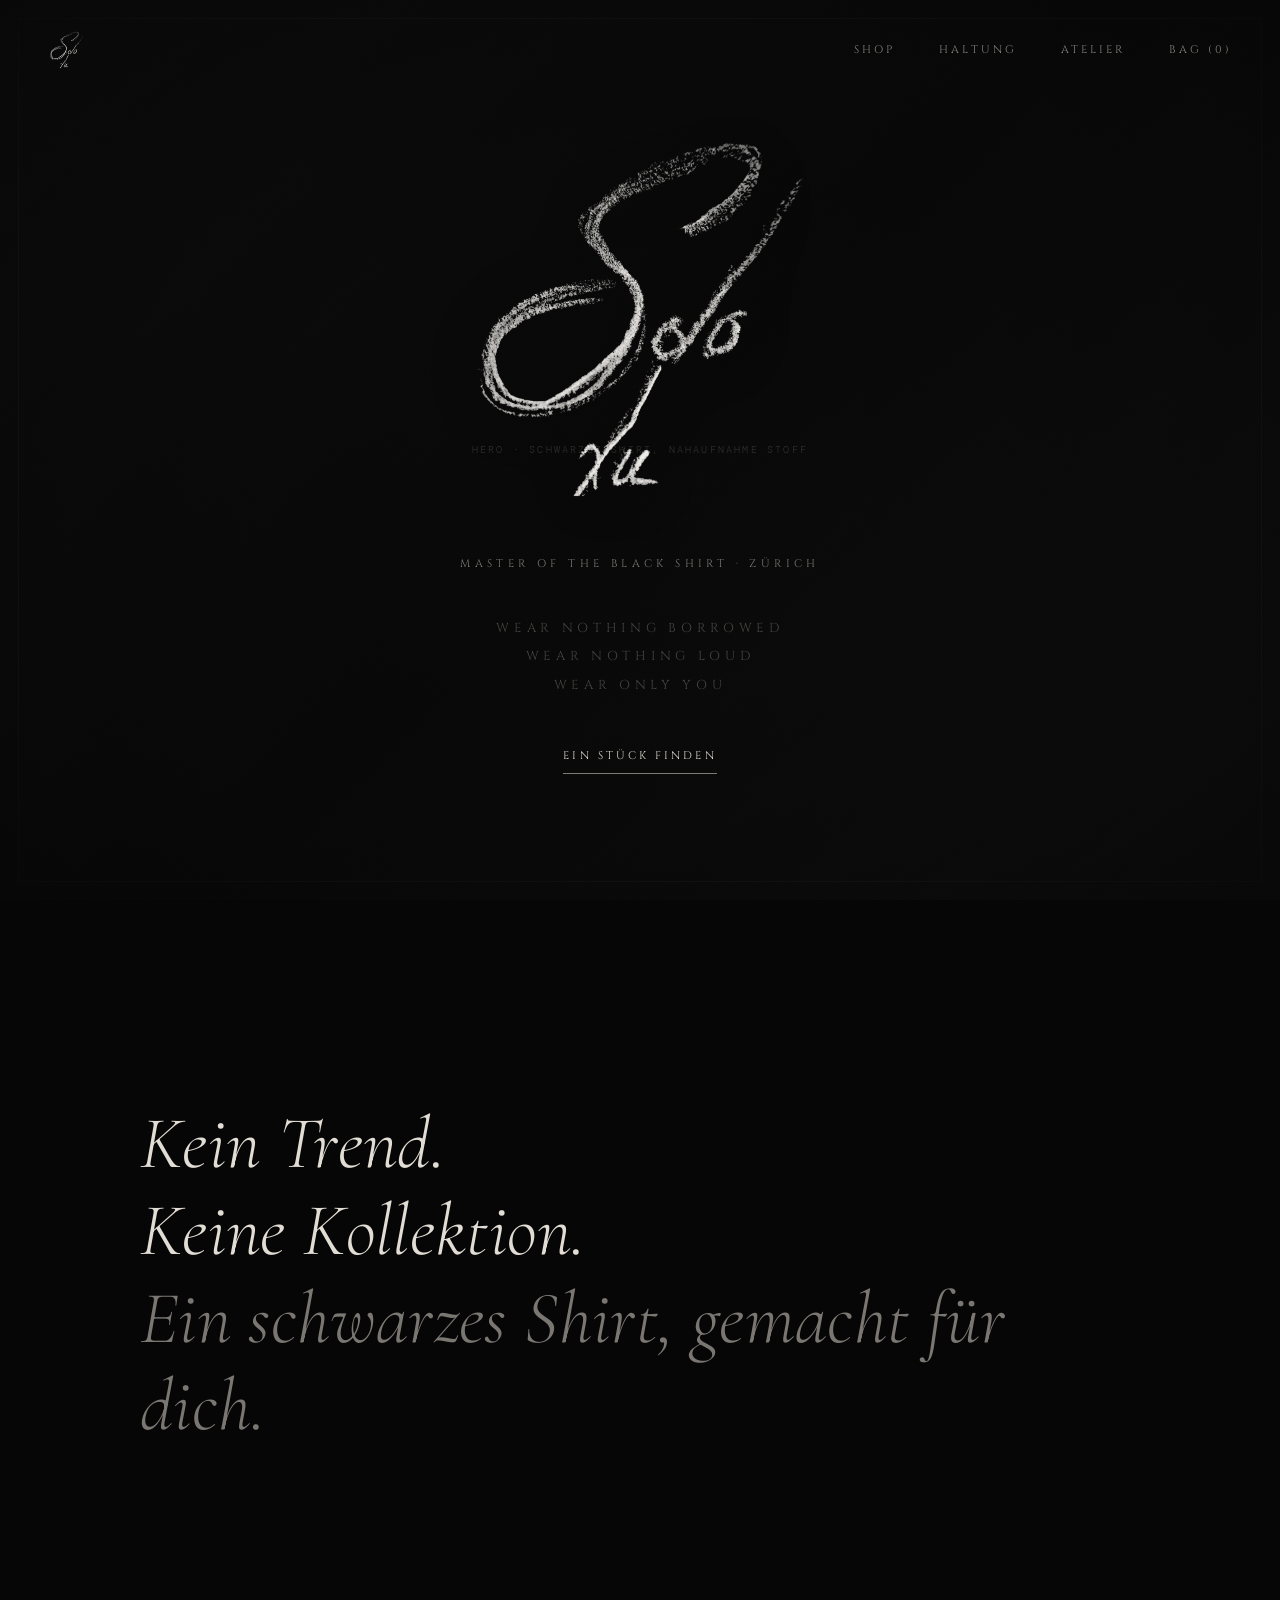
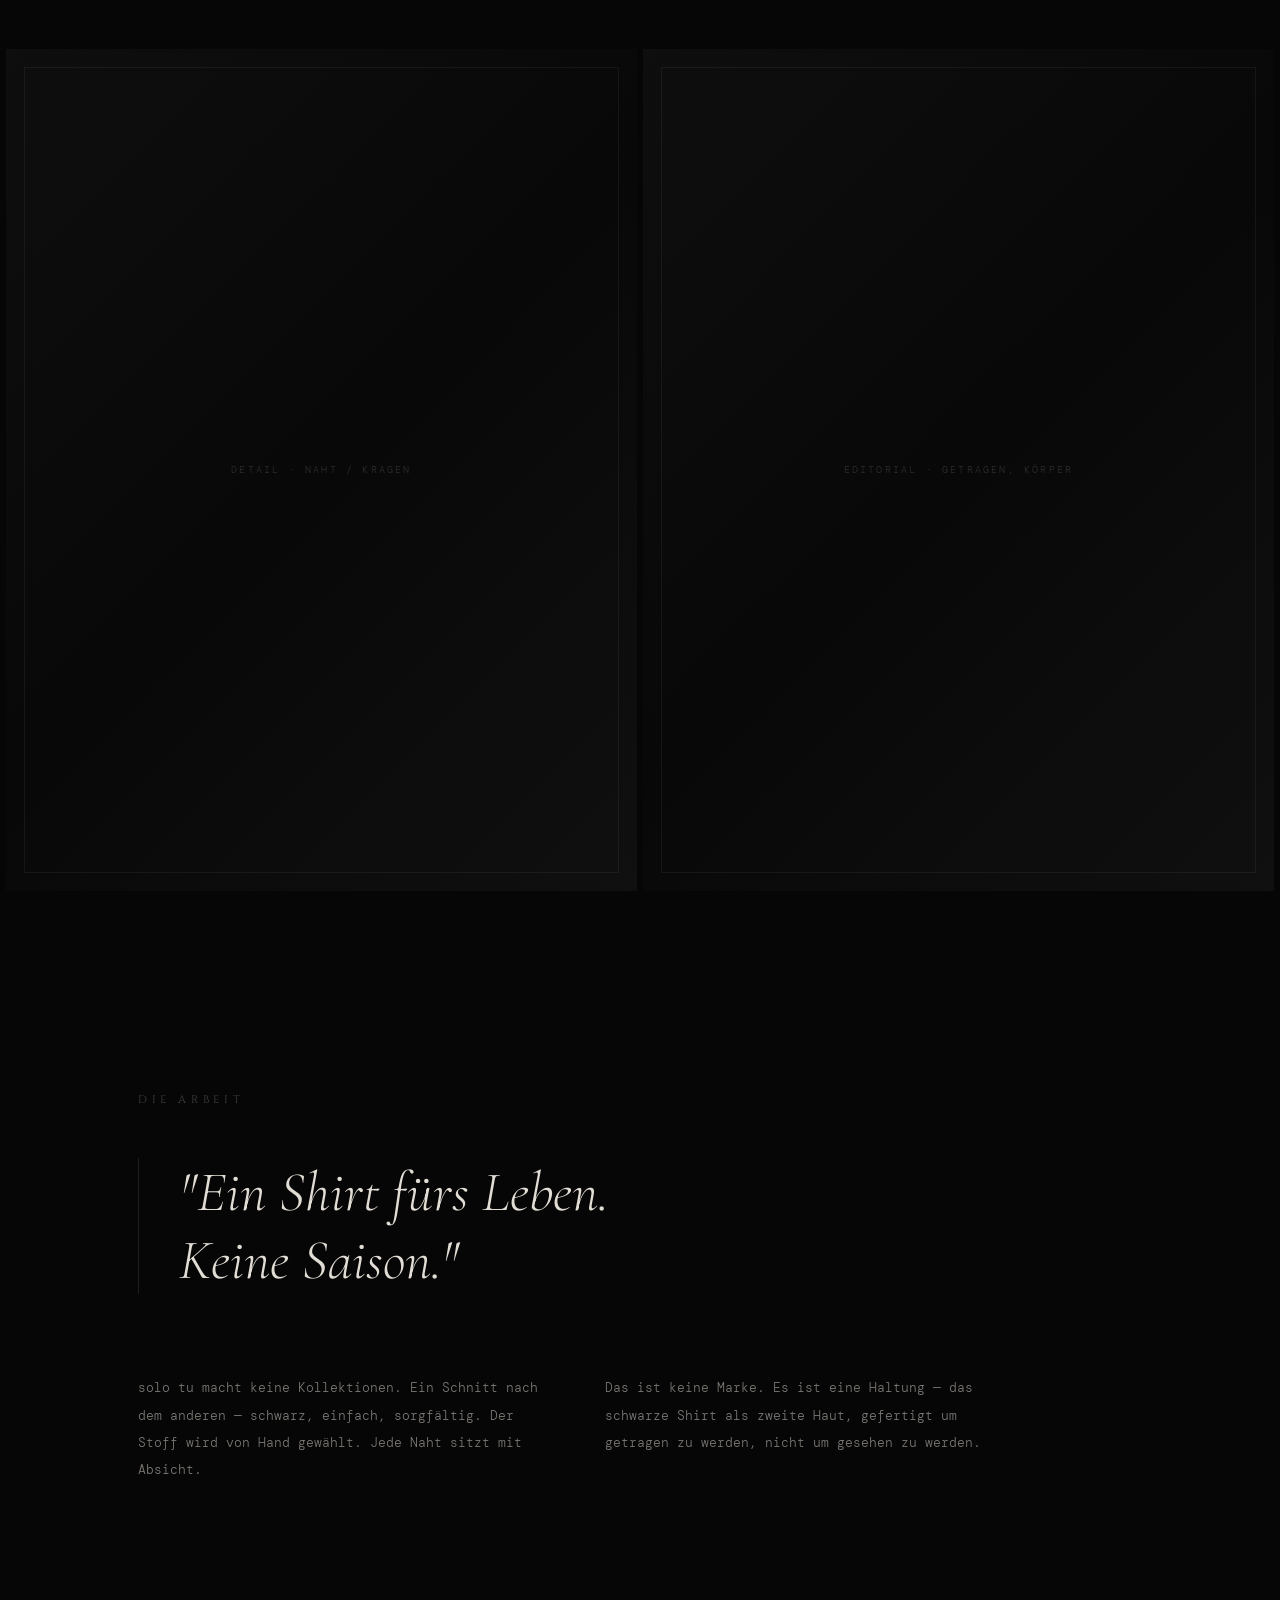
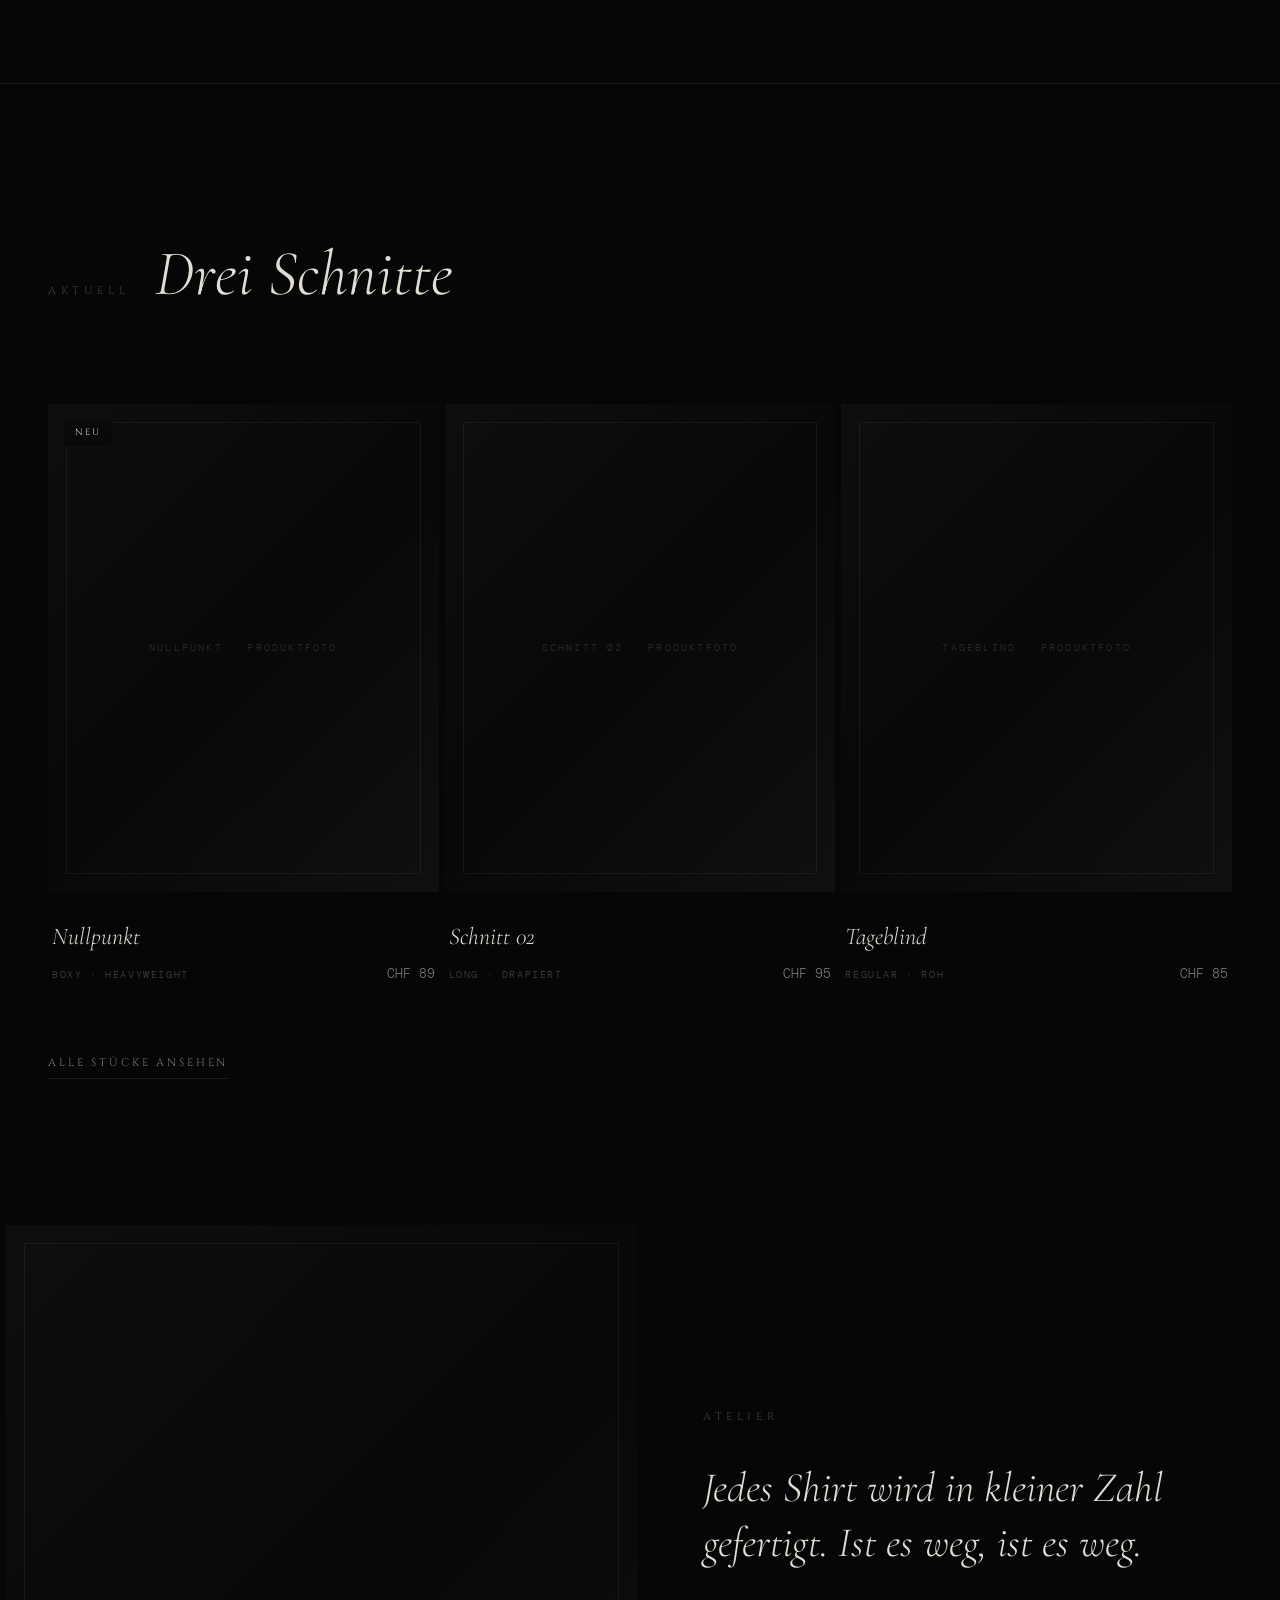
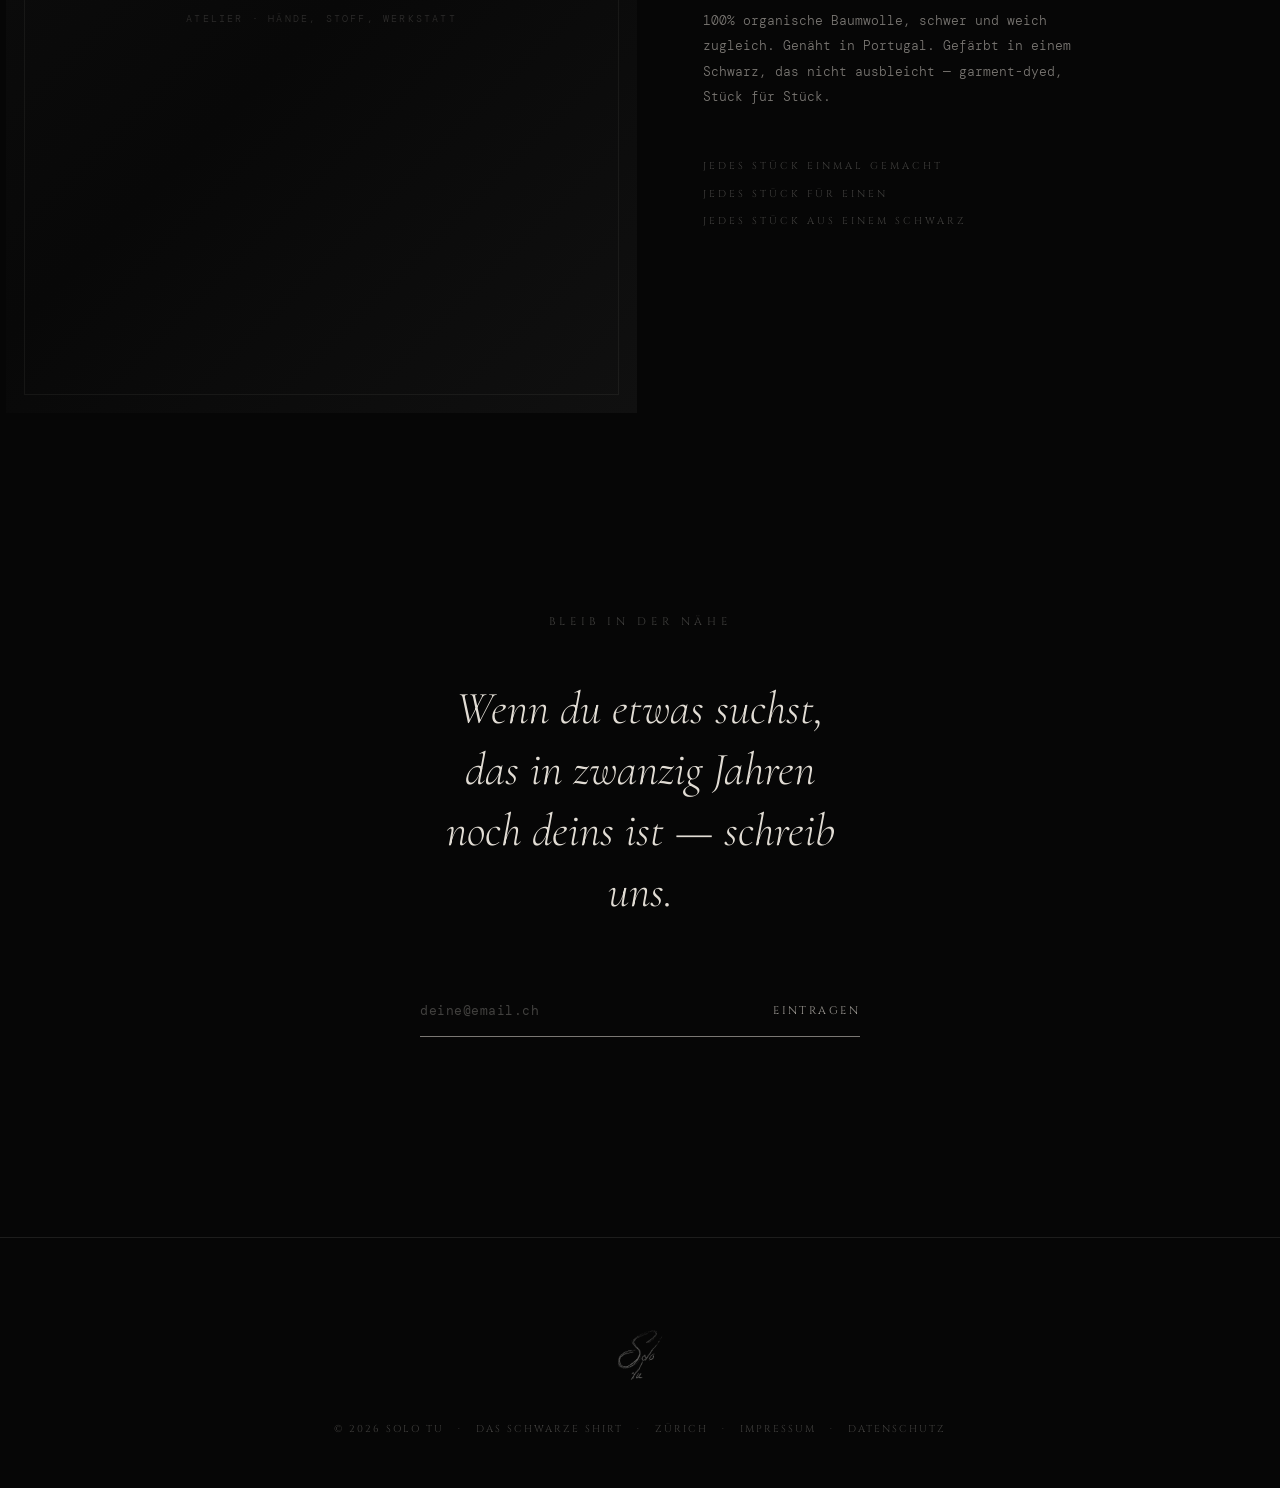
==== index.html @ 5d383a37 "solo tu — initial" ====
<!DOCTYPE html>
<html lang="de">
<head>
<meta charset="UTF-8">
<meta name="viewport" content="width=device-width, initial-scale=1.0">
<title>solo tu — wear nothing borrowed</title>
<meta name="description" content="solo tu. Schwarze Shirts als Einzelstücke. Minimal. Schwarzweiss. Zürich.">
<link rel="preconnect" href="https://fonts.googleapis.com">
<link rel="preconnect" href="https://fonts.gstatic.com" crossorigin>
<link href="https://fonts.googleapis.com/css2?family=Cinzel:wght@400;500&family=Cormorant+Garamond:ital,wght@0,300;0,400;1,300;1,400&family=DM+Mono:wght@300;400&display=swap" rel="stylesheet">
<link rel="stylesheet" href="style.css">
</head>
<body>
<div class="grain"></div>

<nav id="nav">
  <a href="index.html" class="nav-logo"><img src="logo.png" alt="solo tu"></a>
  <button class="nav-toggle" aria-label="Menu" onclick="document.body.classList.toggle('menu-open')"><span></span><span></span><span></span></button>
  <div class="nav-links">
    <a href="shop.html">Shop</a>
    <a href="#manifest">Haltung</a>
    <a href="#atelier">Atelier</a>
    <a href="shop.html" class="nav-bag">Bag <span id="bag-count">(0)</span></a>
  </div>
</nav>

<!-- HERO — single atmospheric image, signature over it -->
<header class="hero">
  <div class="hero-media" data-ph="Hero · schwarzes Shirt, Nahaufnahme Stoff">
    <div class="hero-overlay"></div>
  </div>
  <div class="hero-content">
    <img src="logo.png" alt="solo tu" class="hero-logo">
    <p class="hero-tagline">Master of the black shirt · Zürich</p>
    <div class="hero-lines">
      <span>Wear nothing borrowed</span>
      <span>Wear nothing loud</span>
      <span>Wear only you</span>
    </div>
    <a href="shop.html" class="hero-cta">Ein Stück finden</a>
  </div>
</header>

<!-- MANIFEST — poetic, spare -->
<section class="manifest" id="manifest">
  <div class="manifest-inner">
    <p class="manifest-line" data-reveal>Kein Trend.</p>
    <p class="manifest-line" data-reveal>Keine Kollektion.</p>
    <p class="manifest-line dim" data-reveal>Ein schwarzes Shirt, <em>gemacht für dich.</em></p>
  </div>
</section>

<!-- IMAGE PAIR -->
<section class="pair">
  <div class="pair-img" data-ph="Detail · Naht / Kragen"></div>
  <div class="pair-img" data-ph="Editorial · getragen, Körper"></div>
</section>

<!-- THE WORK -->
<section class="work" id="work">
  <span class="eyebrow" data-reveal>Die Arbeit</span>
  <blockquote class="work-quote" data-reveal>
    "Ein Shirt fürs Leben.<br>Keine Saison."
  </blockquote>
  <div class="work-body" data-reveal>
    <p>solo tu macht keine Kollektionen. Ein Schnitt nach dem anderen — schwarz, einfach, sorgfältig. Der Stoff wird von Hand gewählt. Jede Naht sitzt mit Absicht.</p>
    <p>Das ist keine Marke. Es ist eine Haltung — das schwarze Shirt als zweite Haut, gefertigt um getragen zu werden, nicht um gesehen zu werden.</p>
  </div>
</section>

<!-- FEATURED -->
<section class="featured" id="featured">
  <div class="featured-head">
    <span class="eyebrow">Aktuell</span>
    <h2 class="featured-title">Drei Schnitte</h2>
  </div>
  <div class="featured-grid" id="featured-grid"></div>
  <a href="shop.html" class="link-underline">Alle Stücke ansehen</a>
</section>

<!-- ATELIER -->
<section class="atelier" id="atelier">
  <div class="atelier-img" data-ph="Atelier · Hände, Stoff, Werkstatt"></div>
  <div class="atelier-text" data-reveal>
    <span class="eyebrow">Atelier</span>
    <p class="atelier-quote">Jedes Shirt wird in kleiner Zahl gefertigt. Ist es weg, ist es weg.</p>
    <p class="atelier-detail">100% organische Baumwolle, schwer und weich zugleich. Genäht in Portugal. Gefärbt in einem Schwarz, das nicht ausbleicht — garment-dyed, Stück für Stück.</p>
    <div class="atelier-pledge">
      <span>Jedes Stück einmal gemacht</span>
      <span>Jedes Stück für einen</span>
      <span>Jedes Stück aus einem Schwarz</span>
    </div>
  </div>
</section>

<!-- COMMISSION / NEWSLETTER -->
<section class="commission">
  <span class="eyebrow" data-reveal>Bleib in der Nähe</span>
  <p class="commission-quote" data-reveal>Wenn du etwas suchst, das in zwanzig Jahren noch deins ist — schreib uns.</p>
  <form class="signup-form" onsubmit="return false;">
    <input type="email" placeholder="deine@email.ch" aria-label="E-Mail">
    <button type="submit">Eintragen</button>
  </form>
</section>

<footer class="foot">
  <img src="logo.png" alt="solo tu" class="foot-logo">
  <div class="foot-meta">
    <span>© 2026 solo tu</span>
    <span>·</span>
    <span>Das schwarze Shirt</span>
    <span>·</span>
    <span>Zürich</span>
    <span>·</span>
    <a href="#">Impressum</a>
    <span>·</span>
    <a href="#">Datenschutz</a>
  </div>
</footer>

<script src="products.js"></script>
<script src="main.js"></script>
</body>
</html>
---- style.css ----
/* ============ solo tu — Giulia-grade, image-driven ============ */
:root{
  --ink:#060606;
  --ink-2:#0c0c0c;
  --cream:rgba(237,232,223,0.95);
  --cream-dim:rgba(237,232,223,.50);
  --cream-faint:rgba(237,232,223,.26);
  --cream-ghost:rgba(237,232,223,.09);
  --line:rgba(237,232,223,.10);
  --display:'Cormorant Garamond',Georgia,serif;
  --label:'Cinzel',serif;
  --mono:'DM Mono',monospace;
}
*{margin:0;padding:0;box-sizing:border-box}
html{scroll-behavior:smooth;-webkit-text-size-adjust:100%}
body{background:var(--ink);color:var(--cream);font-family:var(--display);
  font-weight:300;line-height:1.55;overflow-x:hidden;-webkit-font-smoothing:antialiased}
img{display:block;max-width:100%}
a{color:inherit;text-decoration:none}
em{font-style:italic;font-weight:300}

.grain{position:fixed;inset:0;pointer-events:none;z-index:900;opacity:.05;mix-blend-mode:overlay;
  background-image:url("data:image/svg+xml,%3Csvg xmlns='http://www.w3.org/2000/svg' viewBox='0 0 200 200'%3E%3Cfilter id='n'%3E%3CfeTurbulence type='fractalNoise' baseFrequency='.85' numOctaves='3'/%3E%3C/filter%3E%3Crect width='100%25' height='100%25' filter='url(%23n)'/%3E%3C/svg%3E");background-size:200px 200px}

/* shared eyebrow */
.eyebrow{font-family:var(--label);font-size:11px;letter-spacing:.42em;
  text-transform:uppercase;color:var(--cream-faint);font-weight:400;display:block}

/* image placeholder treatment — elegant, reads as "photo goes here" */
[data-ph]{position:relative;background:
  linear-gradient(135deg,#0e0e0e 0%,#080808 50%,#101010 100%)}
[data-ph]::after{content:attr(data-ph);position:absolute;inset:0;
  display:flex;align-items:center;justify-content:center;text-align:center;padding:24px;
  font-family:var(--mono);font-size:10px;letter-spacing:.22em;text-transform:uppercase;
  color:rgba(237,232,223,.16);line-height:2}
[data-ph]::before{content:"";position:absolute;inset:18px;border:1px solid rgba(237,232,223,.06)}

/* ============ nav ============ */
#nav{position:fixed;top:0;left:0;right:0;z-index:800;display:flex;align-items:center;
  justify-content:space-between;padding:30px 48px;mix-blend-mode:difference}
.nav-logo img{height:40px;width:auto;opacity:.95}
.nav-links{display:flex;align-items:center;gap:44px}
.nav-links a{font-family:var(--label);font-size:11px;font-weight:400;letter-spacing:.28em;
  text-transform:uppercase;opacity:.6;transition:opacity .4s}
.nav-links a:hover{opacity:1}
.nav-toggle{display:none;background:none;border:none;cursor:pointer;flex-direction:column;gap:6px;padding:6px}
.nav-toggle span{width:26px;height:1px;background:var(--cream);display:block;transition:.3s}

/* ============ hero — fullscreen image + signature ============ */
.hero{position:relative;height:100vh;min-height:640px;display:flex;
  align-items:center;justify-content:center;text-align:center;overflow:hidden}
.hero-media{position:absolute;inset:0}
.hero-overlay{position:absolute;inset:0;background:
  radial-gradient(ellipse at center,transparent 0%,rgba(6,6,6,.55) 75%,rgba(6,6,6,.85) 100%)}
.hero-content{position:relative;z-index:2;display:flex;flex-direction:column;align-items:center;padding:0 30px}
.hero-logo{width:min(360px,72vw);opacity:.96;margin-bottom:42px;
  filter:drop-shadow(0 4px 30px rgba(0,0,0,.6))}
.hero-tagline{font-family:var(--label);font-size:11px;letter-spacing:.4em;
  text-transform:uppercase;color:var(--cream-dim);margin-bottom:46px;font-weight:400}
.hero-lines{display:flex;flex-direction:column;gap:8px;margin-bottom:52px}
.hero-lines span{font-family:var(--label);font-size:clamp(10px,1.4vw,13px);
  letter-spacing:.36em;text-transform:uppercase;color:var(--cream-faint);font-weight:400}
.hero-cta{font-family:var(--label);font-size:11px;letter-spacing:.28em;text-transform:uppercase;
  font-weight:400;color:var(--cream);padding-bottom:9px;border-bottom:1px solid var(--cream-dim);transition:.4s}
.hero-cta:hover{border-color:var(--cream)}

/* ============ manifest ============ */
.manifest{padding:200px 48px}
.manifest-inner{max-width:1000px;margin:0 auto}
.manifest-line{font-size:clamp(34px,6vw,74px);font-weight:300;line-height:1.18;
  font-style:italic;letter-spacing:.005em}
.manifest-line.dim{color:var(--cream-dim)}

/* ============ image pair ============ */
.pair{display:grid;grid-template-columns:1fr 1fr;gap:6px;padding:0 6px}
.pair-img{aspect-ratio:3/4}

/* ============ the work ============ */
.work{padding:200px 48px;max-width:1100px;margin:0 auto}
.work .eyebrow{margin-bottom:50px}
.work-quote{font-size:clamp(30px,4.4vw,56px);font-weight:300;font-style:italic;
  line-height:1.22;border-left:1px solid var(--line);padding-left:40px;margin-bottom:80px}
.work-body{display:grid;grid-template-columns:repeat(2,1fr);gap:54px;max-width:880px}
.work-body p{font-family:var(--mono);font-size:13px;line-height:2.1;color:var(--cream-dim)}

/* ============ featured ============ */
.featured{padding:140px 48px;border-top:1px solid var(--line)}
.featured-head{display:flex;align-items:baseline;gap:26px;margin-bottom:80px}
.featured-title{font-size:clamp(38px,5vw,66px);font-weight:300;font-style:italic}
.featured-grid{display:grid;grid-template-columns:repeat(3,1fr);gap:6px;margin-bottom:64px}

.card{position:relative;cursor:pointer;overflow:hidden}
.card-img{aspect-ratio:4/5;position:relative;overflow:hidden;
  transition:transform 1s cubic-bezier(.19,1,.22,1)}
.card:hover .card-img{transform:scale(1.03)}
.card-meta{padding:26px 4px 0}
.card-name{font-size:24px;font-style:italic;font-weight:300;margin-bottom:10px}
.card-row{display:flex;justify-content:space-between;align-items:baseline}
.card-cut{font-family:var(--mono);font-size:10px;letter-spacing:.16em;text-transform:uppercase;color:var(--cream-faint)}
.card-price{font-family:var(--mono);font-size:12.5px;color:var(--cream-dim)}
.card-tag{position:absolute;top:16px;left:16px;z-index:3;font-family:var(--label);font-size:9px;
  letter-spacing:.22em;text-transform:uppercase;color:var(--cream);font-weight:400;
  background:rgba(6,6,6,.5);padding:6px 11px;backdrop-filter:blur(4px)}

.link-underline{display:inline-block;font-family:var(--label);font-size:11px;letter-spacing:.26em;
  text-transform:uppercase;font-weight:400;color:var(--cream-dim);
  border-bottom:1px solid var(--line);padding-bottom:7px;transition:.4s}
.link-underline:hover{color:var(--cream);border-color:var(--cream-dim)}

/* ============ atelier ============ */
.atelier{display:grid;grid-template-columns:1fr 1fr;gap:6px;align-items:stretch;padding:0 6px;margin-top:6px}
.atelier-img{aspect-ratio:4/5;min-height:520px}
.atelier-text{padding:90px 60px;display:flex;flex-direction:column;justify-content:center}
.atelier-text .eyebrow{margin-bottom:36px}
.atelier-quote{font-size:clamp(26px,3.4vw,42px);font-weight:300;font-style:italic;line-height:1.3;margin-bottom:38px}
.atelier-detail{font-family:var(--mono);font-size:12.5px;line-height:2.05;color:var(--cream-dim);max-width:46ch;margin-bottom:48px}
.atelier-pledge{display:flex;flex-direction:column;gap:12px}
.atelier-pledge span{font-family:var(--label);font-size:10px;letter-spacing:.3em;
  text-transform:uppercase;color:var(--cream-faint);font-weight:400}

/* ============ commission ============ */
.commission{padding:200px 48px;text-align:center}
.commission .eyebrow{margin-bottom:48px}
.commission-quote{font-size:clamp(26px,3.6vw,46px);font-weight:300;font-style:italic;
  line-height:1.32;max-width:20ch;margin:0 auto 64px}
.signup-form{display:flex;max-width:440px;margin:0 auto;border-bottom:1px solid var(--cream-dim)}
.signup-form input{flex:1;background:none;border:none;outline:none;color:var(--cream);
  font-family:var(--mono);font-size:13px;padding:17px 0;letter-spacing:.04em}
.signup-form input::placeholder{color:var(--cream-faint)}
.signup-form button{background:none;border:none;cursor:pointer;color:var(--cream);
  font-family:var(--label);font-size:11px;letter-spacing:.22em;text-transform:uppercase;
  font-weight:400;padding:0 0 0 22px;opacity:.7;transition:.4s}
.signup-form button:hover{opacity:1}

/* ============ footer ============ */
.foot{padding:90px 48px 50px;border-top:1px solid var(--line);
  display:flex;flex-direction:column;align-items:center;gap:40px;text-align:center}
.foot-logo{height:54px;width:auto;opacity:.45}
.foot-meta{display:flex;flex-wrap:wrap;justify-content:center;gap:14px;align-items:center}
.foot-meta span,.foot-meta a{font-family:var(--label);font-size:10px;letter-spacing:.2em;
  text-transform:uppercase;color:var(--cream-faint);font-weight:400;transition:.3s}
.foot-meta a:hover{color:var(--cream)}

/* ============ reveal ============ */
[data-reveal]{opacity:0;transform:translateY(28px);transition:opacity 1.3s ease,transform 1.3s cubic-bezier(.19,1,.22,1)}
[data-reveal].in{opacity:1;transform:none}

/* ============ responsive ============ */
@media(max-width:820px){
  #nav{padding:22px 24px}
  .nav-toggle{display:flex}
  .nav-links{position:fixed;inset:0;background:var(--ink);flex-direction:column;
    justify-content:center;gap:42px;transform:translateY(-100%);transition:transform .6s cubic-bezier(.19,1,.22,1);mix-blend-mode:normal;z-index:799}
  body.menu-open .nav-links{transform:none}
  .nav-links a{font-size:15px}
  .manifest,.work,.commission{padding:120px 24px}
  .work-body{grid-template-columns:1fr;gap:30px}
  .pair{grid-template-columns:1fr}
  .featured{padding:100px 24px}
  .featured-grid{grid-template-columns:1fr;gap:4px}
  .atelier{grid-template-columns:1fr}
  .atelier-img{min-height:auto}
  .atelier-text{padding:80px 28px}
  .foot{padding:70px 24px 40px}
}
@media(prefers-reduced-motion:reduce){
  *{animation:none!important;transition:none!important}
  [data-reveal]{opacity:1;transform:none}
}
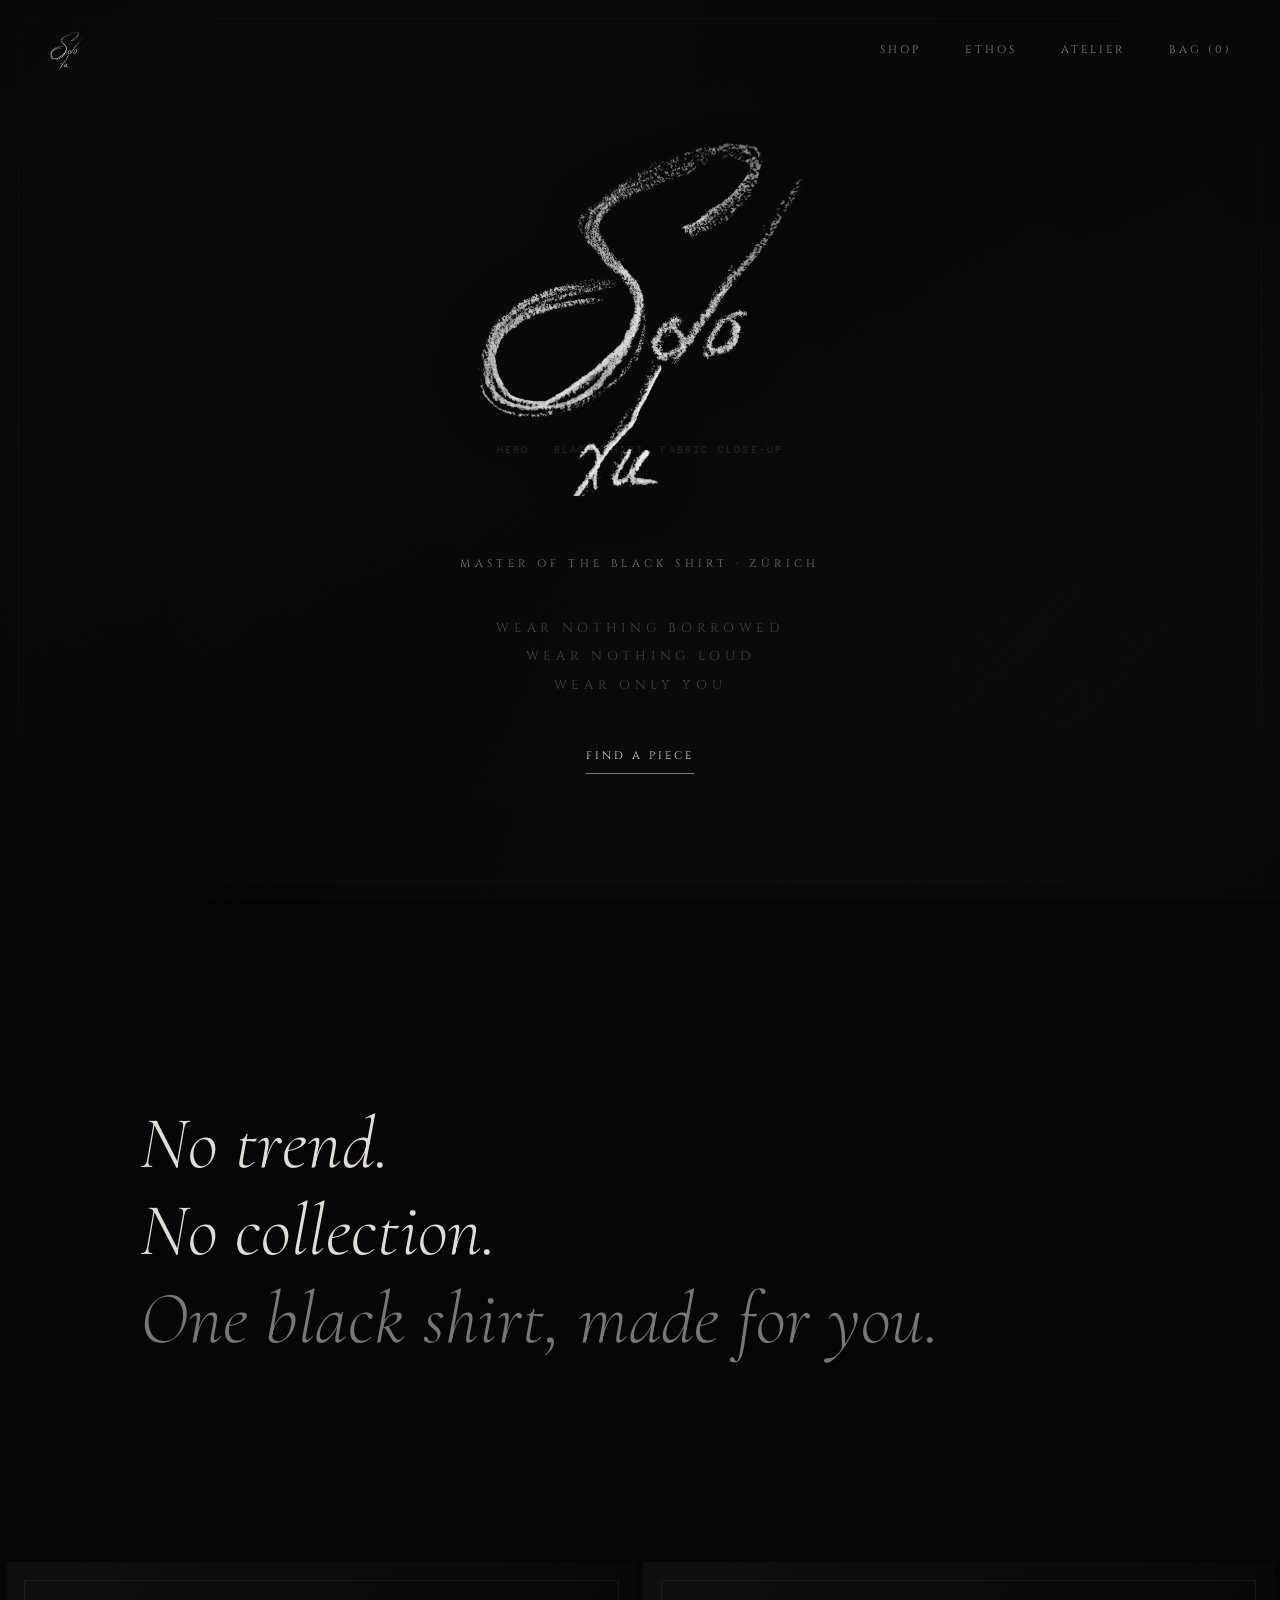
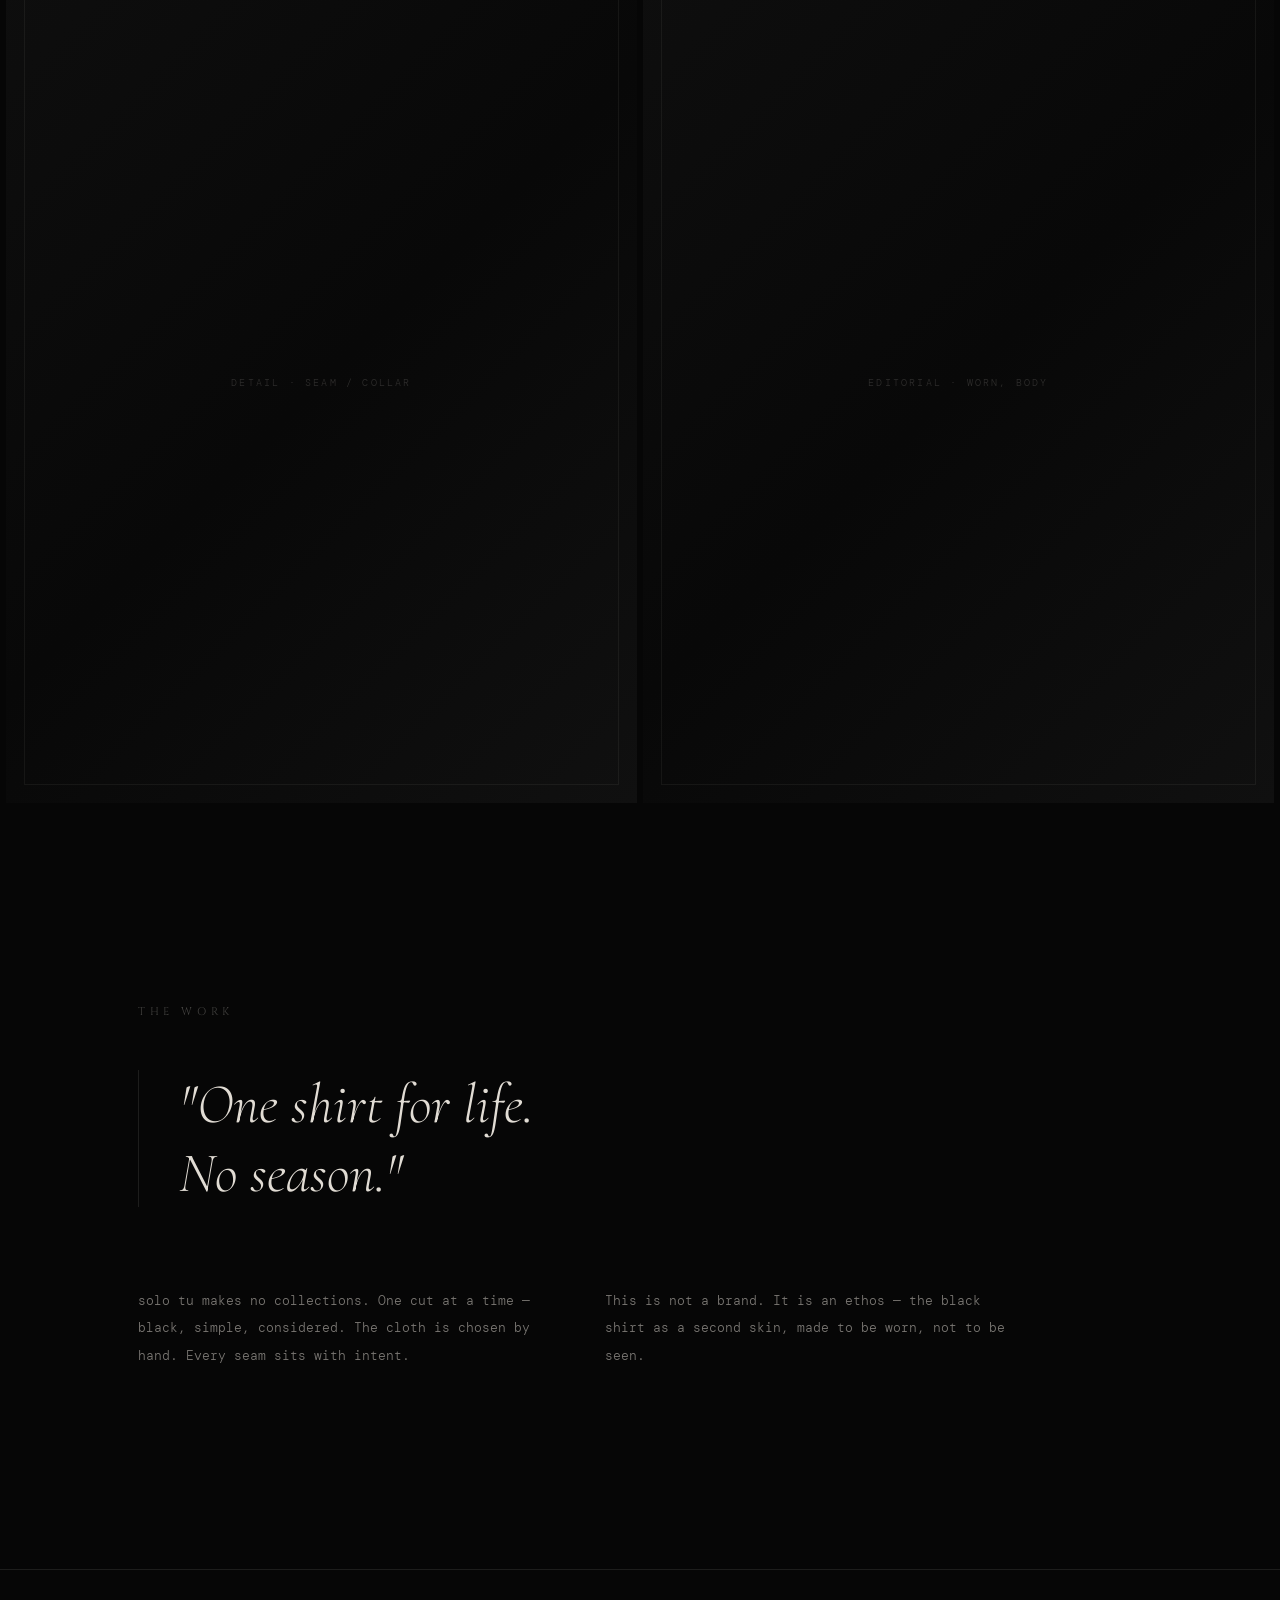
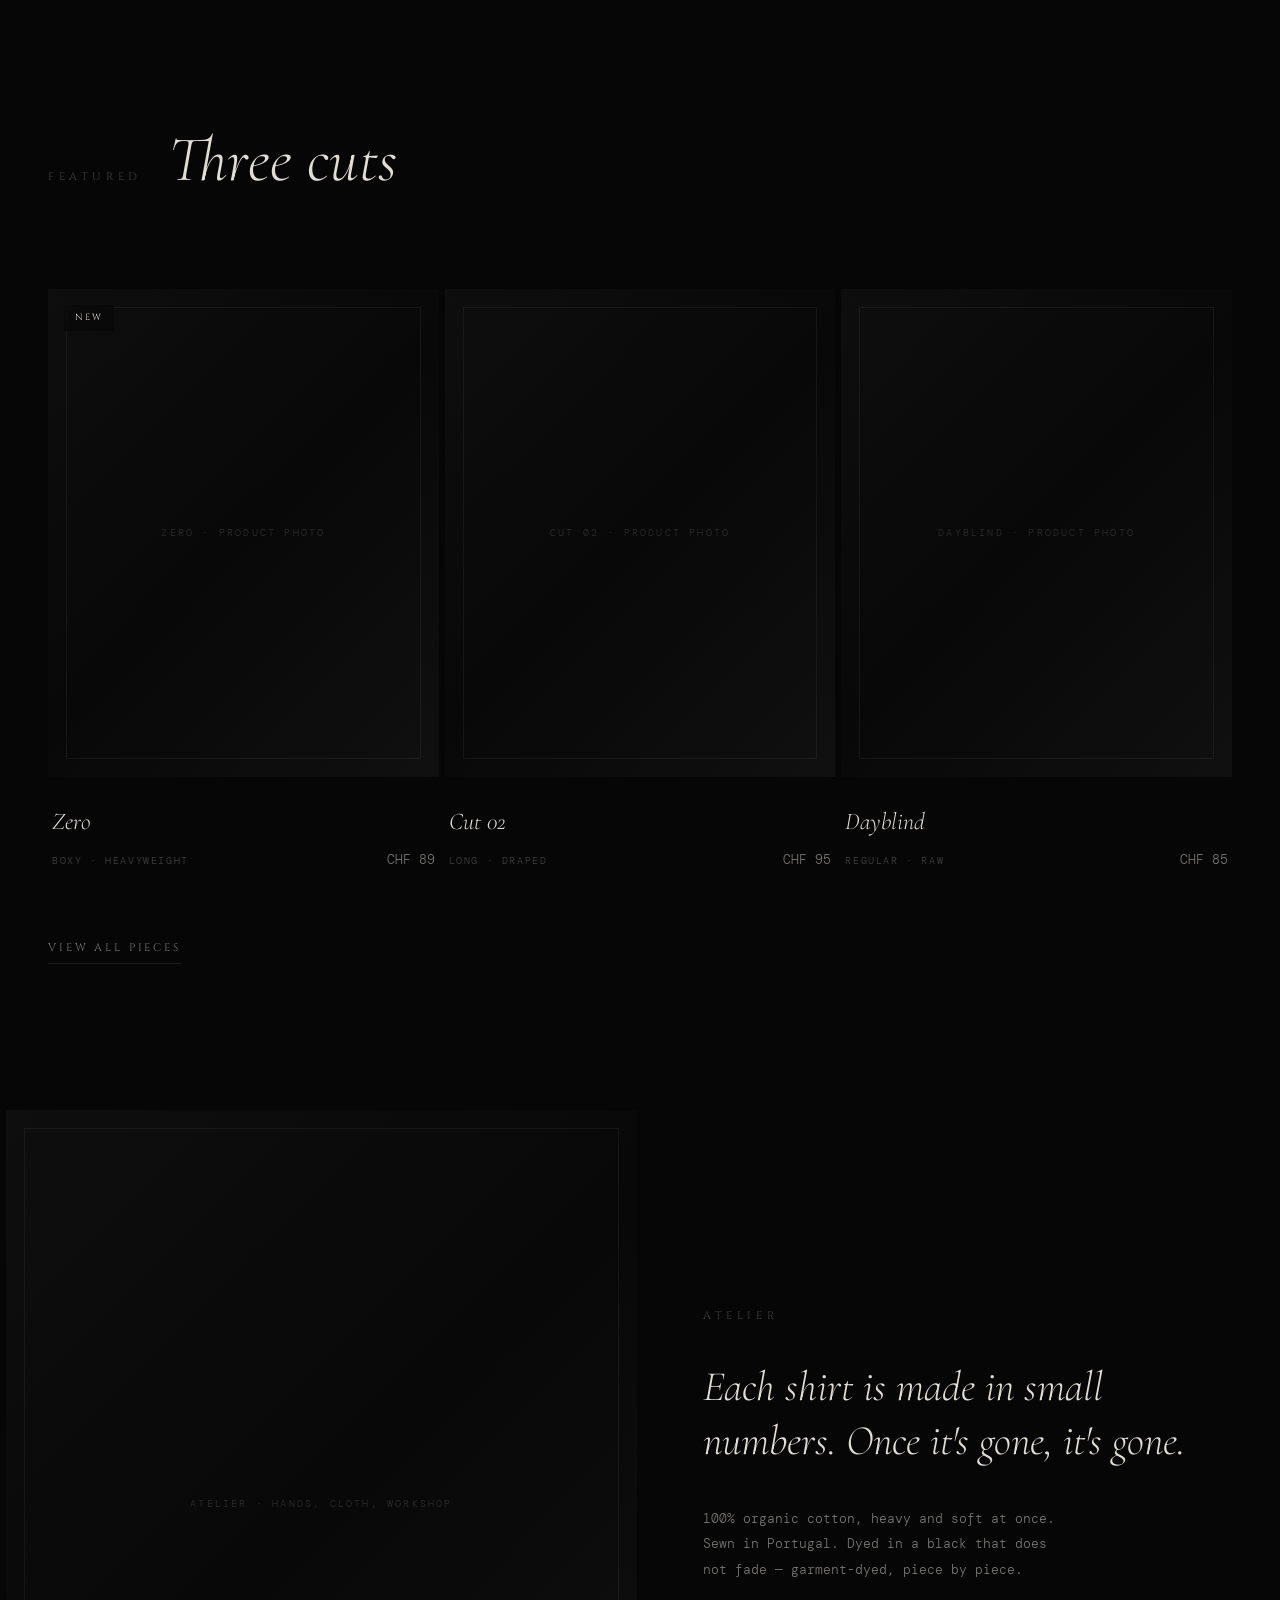
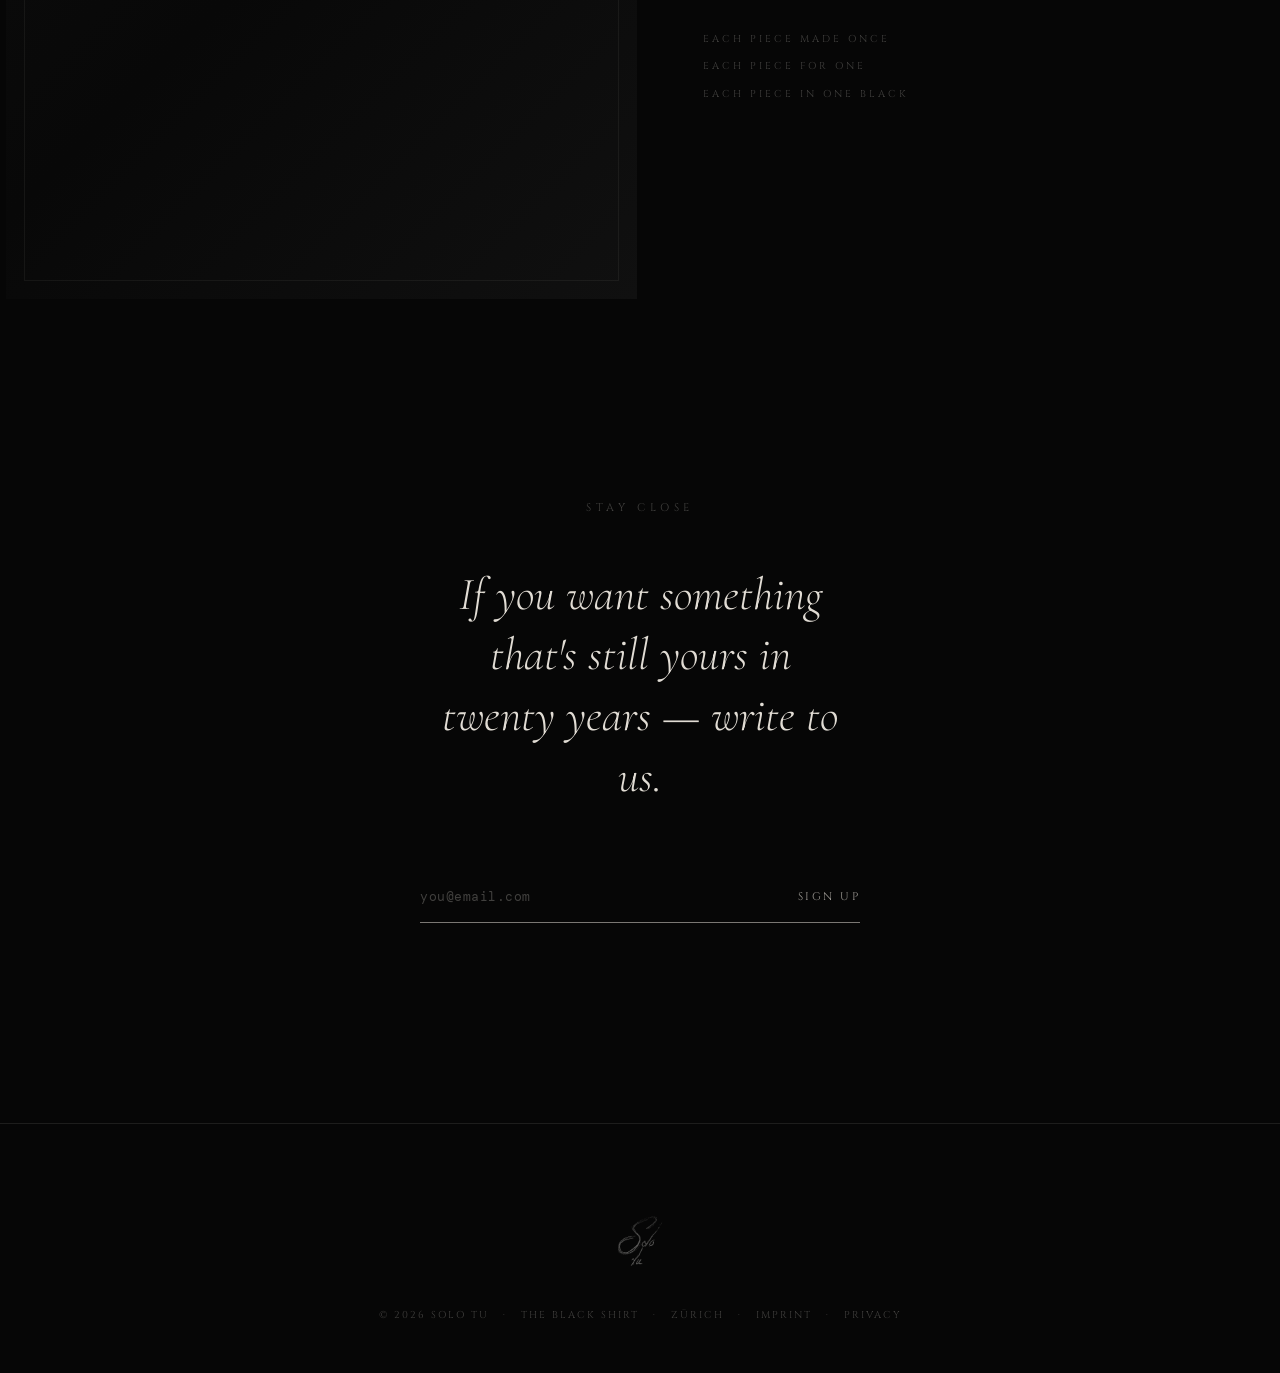
==== commit ee0e193f: "Komplett Englisch, Mobile-Menü-Fix, Imprint/Privacy verlinkt" ====
--- a/index.html
+++ b/index.html
@@ -1,10 +1,10 @@
 <!DOCTYPE html>
-<html lang="de">
+<html lang="en">
 <head>
 <meta charset="UTF-8">
 <meta name="viewport" content="width=device-width, initial-scale=1.0">
 <title>solo tu — wear nothing borrowed</title>
-<meta name="description" content="solo tu. Schwarze Shirts als Einzelstücke. Minimal. Schwarzweiss. Zürich.">
+<meta name="description" content="solo tu. Black shirts as single pieces. Minimal. Black and white. Zürich.">
 <link rel="preconnect" href="https://fonts.googleapis.com">
 <link rel="preconnect" href="https://fonts.gstatic.com" crossorigin>
 <link href="https://fonts.googleapis.com/css2?family=Cinzel:wght@400;500&family=Cormorant+Garamond:ital,wght@0,300;0,400;1,300;1,400&family=DM+Mono:wght@300;400&display=swap" rel="stylesheet">
@@ -18,7 +18,7 @@
   <button class="nav-toggle" aria-label="Menu" onclick="document.body.classList.toggle('menu-open')"><span></span><span></span><span></span></button>
   <div class="nav-links">
     <a href="shop.html">Shop</a>
-    <a href="#manifest">Haltung</a>
+    <a href="#manifest">Ethos</a>
     <a href="#atelier">Atelier</a>
     <a href="shop.html" class="nav-bag">Bag <span id="bag-count">(0)</span></a>
   </div>
@@ -26,7 +26,7 @@
 
 <!-- HERO — single atmospheric image, signature over it -->
 <header class="hero">
-  <div class="hero-media" data-ph="Hero · schwarzes Shirt, Nahaufnahme Stoff">
+  <div class="hero-media" data-ph="Hero · black shirt, fabric close-up">
     <div class="hero-overlay"></div>
   </div>
   <div class="hero-content">
@@ -37,69 +37,69 @@
       <span>Wear nothing loud</span>
       <span>Wear only you</span>
     </div>
-    <a href="shop.html" class="hero-cta">Ein Stück finden</a>
+    <a href="shop.html" class="hero-cta">Find a piece</a>
   </div>
 </header>
 
 <!-- MANIFEST — poetic, spare -->
 <section class="manifest" id="manifest">
   <div class="manifest-inner">
-    <p class="manifest-line" data-reveal>Kein Trend.</p>
-    <p class="manifest-line" data-reveal>Keine Kollektion.</p>
-    <p class="manifest-line dim" data-reveal>Ein schwarzes Shirt, <em>gemacht für dich.</em></p>
+    <p class="manifest-line" data-reveal>No trend.</p>
+    <p class="manifest-line" data-reveal>No collection.</p>
+    <p class="manifest-line dim" data-reveal>One black shirt, <em>made for you.</em></p>
   </div>
 </section>
 
 <!-- IMAGE PAIR -->
 <section class="pair">
-  <div class="pair-img" data-ph="Detail · Naht / Kragen"></div>
-  <div class="pair-img" data-ph="Editorial · getragen, Körper"></div>
+  <div class="pair-img" data-ph="Detail · seam / collar"></div>
+  <div class="pair-img" data-ph="Editorial · worn, body"></div>
 </section>
 
 <!-- THE WORK -->
 <section class="work" id="work">
-  <span class="eyebrow" data-reveal>Die Arbeit</span>
+  <span class="eyebrow" data-reveal>The Work</span>
   <blockquote class="work-quote" data-reveal>
-    "Ein Shirt fürs Leben.<br>Keine Saison."
+    "One shirt for life.<br>No season."
   </blockquote>
   <div class="work-body" data-reveal>
-    <p>solo tu macht keine Kollektionen. Ein Schnitt nach dem anderen — schwarz, einfach, sorgfältig. Der Stoff wird von Hand gewählt. Jede Naht sitzt mit Absicht.</p>
-    <p>Das ist keine Marke. Es ist eine Haltung — das schwarze Shirt als zweite Haut, gefertigt um getragen zu werden, nicht um gesehen zu werden.</p>
+    <p>solo tu makes no collections. One cut at a time — black, simple, considered. The cloth is chosen by hand. Every seam sits with intent.</p>
+    <p>This is not a brand. It is an ethos — the black shirt as a second skin, made to be worn, not to be seen.</p>
   </div>
 </section>
 
 <!-- FEATURED -->
 <section class="featured" id="featured">
   <div class="featured-head">
-    <span class="eyebrow">Aktuell</span>
-    <h2 class="featured-title">Drei Schnitte</h2>
+    <span class="eyebrow">Featured</span>
+    <h2 class="featured-title">Three cuts</h2>
   </div>
   <div class="featured-grid" id="featured-grid"></div>
-  <a href="shop.html" class="link-underline">Alle Stücke ansehen</a>
+  <a href="shop.html" class="link-underline">View all pieces</a>
 </section>
 
 <!-- ATELIER -->
 <section class="atelier" id="atelier">
-  <div class="atelier-img" data-ph="Atelier · Hände, Stoff, Werkstatt"></div>
+  <div class="atelier-img" data-ph="Atelier · hands, cloth, workshop"></div>
   <div class="atelier-text" data-reveal>
     <span class="eyebrow">Atelier</span>
-    <p class="atelier-quote">Jedes Shirt wird in kleiner Zahl gefertigt. Ist es weg, ist es weg.</p>
-    <p class="atelier-detail">100% organische Baumwolle, schwer und weich zugleich. Genäht in Portugal. Gefärbt in einem Schwarz, das nicht ausbleicht — garment-dyed, Stück für Stück.</p>
+    <p class="atelier-quote">Each shirt is made in small numbers. Once it's gone, it's gone.</p>
+    <p class="atelier-detail">100% organic cotton, heavy and soft at once. Sewn in Portugal. Dyed in a black that does not fade — garment-dyed, piece by piece.</p>
     <div class="atelier-pledge">
-      <span>Jedes Stück einmal gemacht</span>
-      <span>Jedes Stück für einen</span>
-      <span>Jedes Stück aus einem Schwarz</span>
+      <span>Each piece made once</span>
+      <span>Each piece for one</span>
+      <span>Each piece in one black</span>
     </div>
   </div>
 </section>
 
 <!-- COMMISSION / NEWSLETTER -->
 <section class="commission">
-  <span class="eyebrow" data-reveal>Bleib in der Nähe</span>
-  <p class="commission-quote" data-reveal>Wenn du etwas suchst, das in zwanzig Jahren noch deins ist — schreib uns.</p>
+  <span class="eyebrow" data-reveal>Stay close</span>
+  <p class="commission-quote" data-reveal>If you want something that's still yours in twenty years — write to us.</p>
   <form class="signup-form" onsubmit="return false;">
-    <input type="email" placeholder="deine@email.ch" aria-label="E-Mail">
-    <button type="submit">Eintragen</button>
+    <input type="email" placeholder="you@email.com" aria-label="Email">
+    <button type="submit">Sign up</button>
   </form>
 </section>
 
@@ -108,13 +108,13 @@
   <div class="foot-meta">
     <span>© 2026 solo tu</span>
     <span>·</span>
-    <span>Das schwarze Shirt</span>
+    <span>The black shirt</span>
     <span>·</span>
     <span>Zürich</span>
     <span>·</span>
-    <a href="#">Impressum</a>
+    <a href="impressum.html">Imprint</a>
     <span>·</span>
-    <a href="#">Datenschutz</a>
+    <a href="datenschutz.html">Privacy</a>
   </div>
 </footer>
 
--- a/style.css
+++ b/style.css
@@ -148,11 +148,24 @@
 /* ============ responsive ============ */
 @media(max-width:820px){
   #nav{padding:22px 24px}
-  .nav-toggle{display:flex}
-  .nav-links{position:fixed;inset:0;background:var(--ink);flex-direction:column;
-    justify-content:center;gap:42px;transform:translateY(-100%);transition:transform .6s cubic-bezier(.19,1,.22,1);mix-blend-mode:normal;z-index:799}
+  .nav-toggle{display:flex;z-index:810;position:relative}
+  /* full-screen menu — solid, calm, editorial */
+  .nav-links{position:fixed;inset:0;background:#060606;flex-direction:column;
+    align-items:center;justify-content:center;gap:50px;
+    transform:translateY(-100%);transition:transform .6s cubic-bezier(.19,1,.22,1);
+    mix-blend-mode:normal;z-index:805}
   body.menu-open .nav-links{transform:none}
-  .nav-links a{font-size:15px}
+  /* neutralise the nav's difference-blend while the menu is open,
+     otherwise the black overlay blends away against the dark page */
+  body.menu-open #nav{mix-blend-mode:normal}
+  body.menu-open{overflow:hidden}
+  .nav-links a{font-size:15px;letter-spacing:.34em;opacity:.55}
+  .nav-links a:hover,.nav-links a:active{opacity:1}
+  .nav-links .nav-bag{margin-top:6px;opacity:.4}
+  /* burger morphs into an X when open */
+  body.menu-open .nav-toggle span:nth-child(1){transform:translateY(7px) rotate(45deg)}
+  body.menu-open .nav-toggle span:nth-child(2){opacity:0}
+  body.menu-open .nav-toggle span:nth-child(3){transform:translateY(-7px) rotate(-45deg)}
   .manifest,.work,.commission{padding:120px 24px}
   .work-body{grid-template-columns:1fr;gap:30px}
   .pair{grid-template-columns:1fr}
